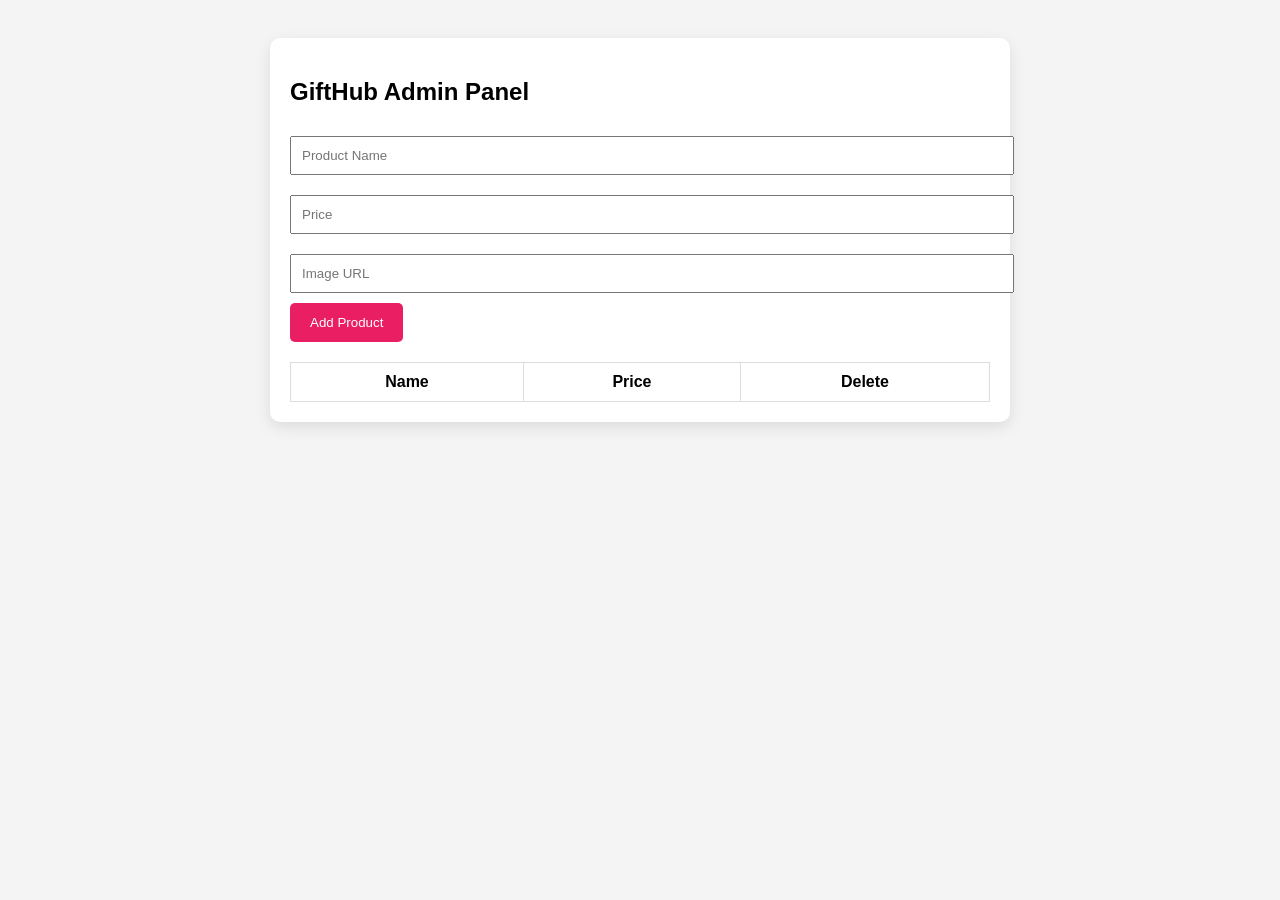
==== admin.html @ 0c245f31 "Add admin panel HTML structure" ====
<!DOCTYPE html>
<html lang="en">
<head>
<meta charset="UTF-8">
<meta name="viewport" content="width=device-width, initial-scale=1.0">
<title>GiftHub Admin Panel</title>

<style>
body{
    font-family:Arial,sans-serif;
    background:#f4f4f4;
    padding:30px;
}

.container{
    max-width:700px;
    margin:auto;
    background:#fff;
    padding:20px;
    border-radius:10px;
    box-shadow:0 5px 15px rgba(0,0,0,.1);
}

input,textarea{
    width:100%;
    padding:10px;
    margin:10px 0;
}

button{
    background:#e91e63;
    color:#fff;
    border:none;
    padding:12px 20px;
    cursor:pointer;
    border-radius:5px;
}

table{
    width:100%;
    margin-top:20px;
    border-collapse:collapse;
}

th,td{
    border:1px solid #ddd;
    padding:10px;
    text-align:center;
}
</style>

</head>
<body>

<div class="container">

<h2>GiftHub Admin Panel</h2>

<input id="name" placeholder="Product Name">

<input id="price" placeholder="Price">

<input id="image" placeholder="Image URL">

<button onclick="addProduct()">Add Product</button>

<table>

<thead>
<tr>
<th>Name</th>
<th>Price</th>
<th>Delete</th>
</tr>
</thead>

<tbody id="list"></tbody>

</table>

</div>

<script src="js/admin.js"></script>

</body>
</html>
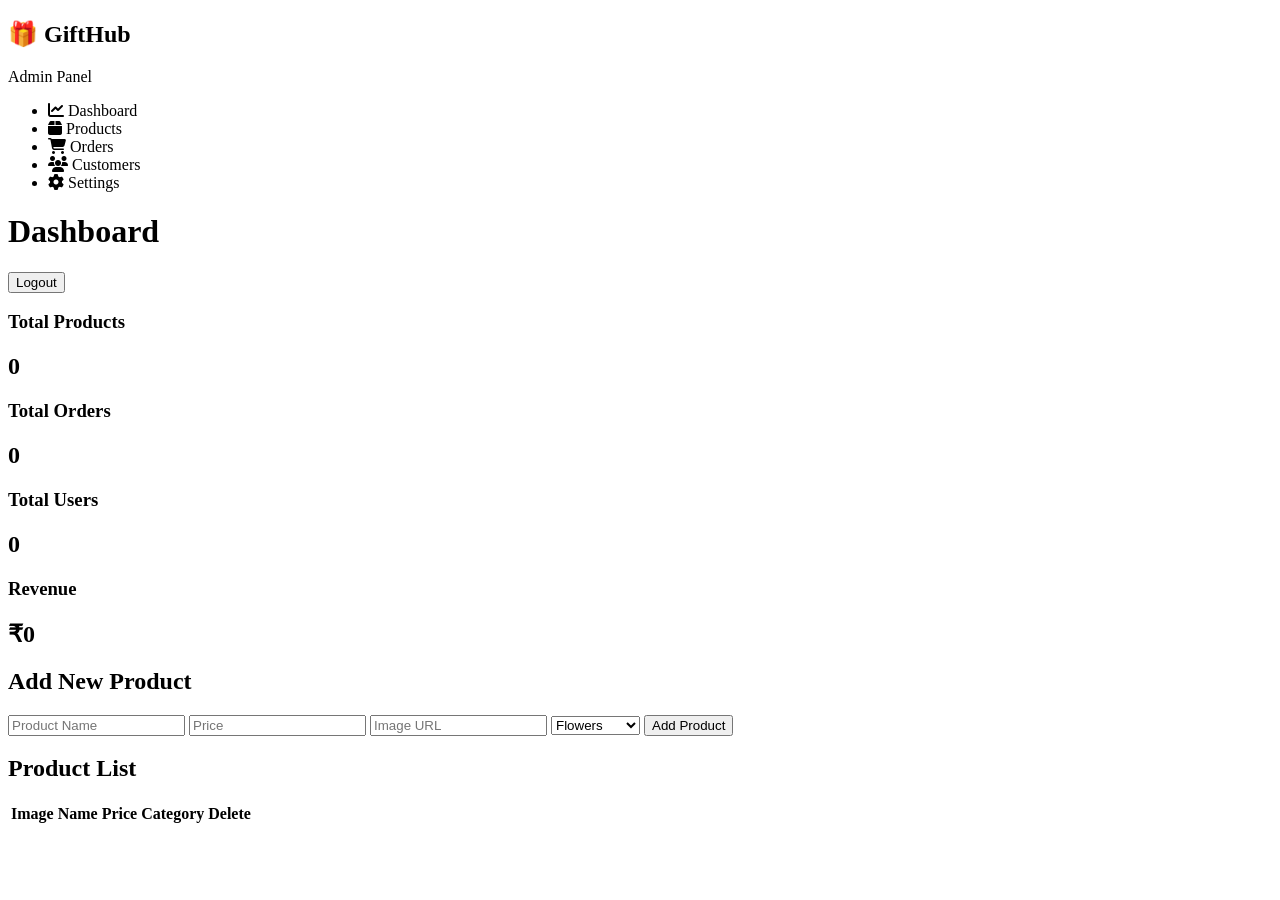
==== commit 60761f54: "Refactor admin.html for improved layout and styling" ====
--- a/admin.html
+++ b/admin.html
@@ -5,78 +5,161 @@
 <meta name="viewport" content="width=device-width, initial-scale=1.0">
 <title>GiftHub Admin Panel</title>
 
-<style>
-body{
-    font-family:Arial,sans-serif;
-    background:#f4f4f4;
-    padding:30px;
-}
+<link rel="stylesheet" href="css/admin.css">
 
-.container{
-    max-width:700px;
-    margin:auto;
-    background:#fff;
-    padding:20px;
-    border-radius:10px;
-    box-shadow:0 5px 15px rgba(0,0,0,.1);
-}
-
-input,textarea{
-    width:100%;
-    padding:10px;
-    margin:10px 0;
-}
-
-button{
-    background:#e91e63;
-    color:#fff;
-    border:none;
-    padding:12px 20px;
-    cursor:pointer;
-    border-radius:5px;
-}
-
-table{
-    width:100%;
-    margin-top:20px;
-    border-collapse:collapse;
-}
-
-th,td{
-    border:1px solid #ddd;
-    padding:10px;
-    text-align:center;
-}
-</style>
+<link rel="stylesheet"
+href="https://cdnjs.cloudflare.com/ajax/libs/font-awesome/6.5.2/css/all.min.css">
 
 </head>
 <body>
 
-<div class="container">
+<!-- Sidebar -->
+<div class="sidebar">
 
-<h2>GiftHub Admin Panel</h2>
+    <div class="logo">
+        <h2>🎁 GiftHub</h2>
+        <p>Admin Panel</p>
+    </div>
 
-<input id="name" placeholder="Product Name">
+    <ul>
+        <li class="active">
+            <i class="fa-solid fa-chart-line"></i>
+            Dashboard
+        </li>
 
-<input id="price" placeholder="Price">
+        <li>
+            <i class="fa-solid fa-box"></i>
+            Products
+        </li>
 
-<input id="image" placeholder="Image URL">
+        <li>
+            <i class="fa-solid fa-cart-shopping"></i>
+            Orders
+        </li>
 
-<button onclick="addProduct()">Add Product</button>
+        <li>
+            <i class="fa-solid fa-users"></i>
+            Customers
+        </li>
 
-<table>
+        <li>
+            <i class="fa-solid fa-gear"></i>
+            Settings
+        </li>
 
-<thead>
-<tr>
-<th>Name</th>
-<th>Price</th>
-<th>Delete</th>
-</tr>
-</thead>
+    </ul>
 
-<tbody id="list"></tbody>
+</div>
 
-</table>
+<!-- Main -->
+
+<div class="main">
+
+    <!-- Top Bar -->
+
+    <div class="topbar">
+
+        <h1>Dashboard</h1>
+
+        <button id="logoutBtn">
+            Logout
+        </button>
+
+    </div>
+
+    <!-- Cards -->
+
+    <div class="cards">
+
+        <div class="card">
+            <h3>Total Products</h3>
+            <h2 id="productCount">0</h2>
+        </div>
+
+        <div class="card">
+            <h3>Total Orders</h3>
+            <h2>0</h2>
+        </div>
+
+        <div class="card">
+            <h3>Total Users</h3>
+            <h2>0</h2>
+        </div>
+
+        <div class="card">
+            <h3>Revenue</h3>
+            <h2>₹0</h2>
+        </div>
+
+    </div>
+
+    <!-- Add Product -->
+
+    <div class="product-box">
+
+        <h2>Add New Product</h2>
+
+        <input
+        type="text"
+        id="name"
+        placeholder="Product Name">
+
+        <input
+        type="number"
+        id="price"
+        placeholder="Price">
+
+        <input
+        type="text"
+        id="image"
+        placeholder="Image URL">
+
+        <select id="category">
+            <option>Flowers</option>
+            <option>Cakes</option>
+            <option>Gifts</option>
+            <option>Chocolates</option>
+        </select>
+
+        <button onclick="addProduct()">
+            Add Product
+        </button>
+
+    </div>
+
+    <!-- Product Table -->
+
+    <div class="table-box">
+
+        <h2>Product List</h2>
+
+        <table>
+
+            <thead>
+
+            <tr>
+
+                <th>Image</th>
+
+                <th>Name</th>
+
+                <th>Price</th>
+
+                <th>Category</th>
+
+                <th>Delete</th>
+
+            </tr>
+
+            </thead>
+
+            <tbody id="productTable">
+
+            </tbody>
+
+        </table>
+
+    </div>
 
 </div>
 
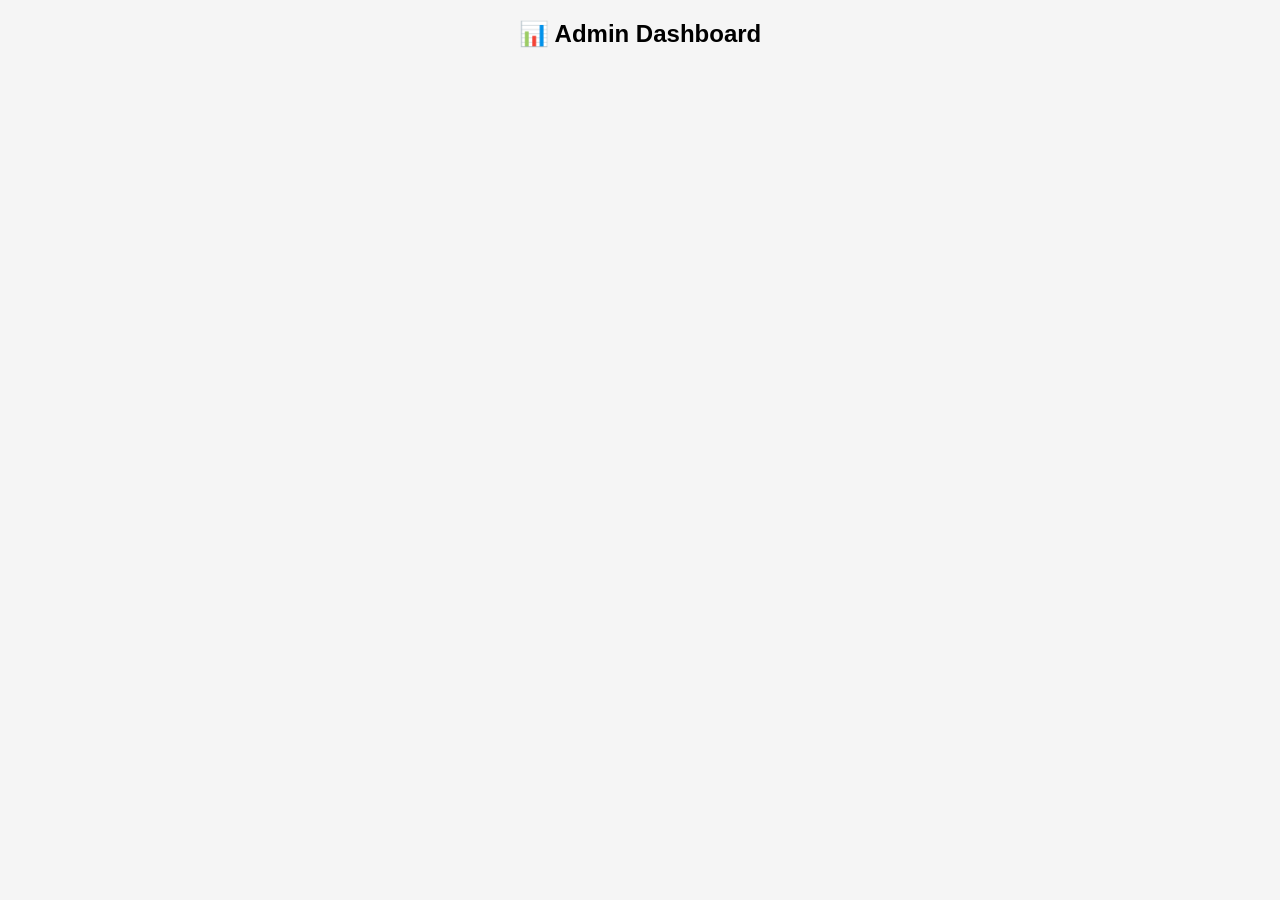
==== commit 61e46b0f: "Refactor admin.html for improved structure and styles" ====
--- a/admin.html
+++ b/admin.html
@@ -1,169 +1,15 @@
 <!DOCTYPE html>
-<html lang="en">
+<html>
 <head>
-<meta charset="UTF-8">
-<meta name="viewport" content="width=device-width, initial-scale=1.0">
-<title>GiftHub Admin Panel</title>
-
-<link rel="stylesheet" href="css/admin.css">
-
-<link rel="stylesheet"
-href="https://cdnjs.cloudflare.com/ajax/libs/font-awesome/6.5.2/css/all.min.css">
-
+  <title>Admin Dashboard - GiftHub</title>
+  <link rel="stylesheet" href="style.css">
 </head>
 <body>
 
-<!-- Sidebar -->
-<div class="sidebar">
+<h2 style="text-align:center;">📊 Admin Dashboard</h2>
 
-    <div class="logo">
-        <h2>🎁 GiftHub</h2>
-        <p>Admin Panel</p>
-    </div>
+<div id="orders"></div>
 
-    <ul>
-        <li class="active">
-            <i class="fa-solid fa-chart-line"></i>
-            Dashboard
-        </li>
-
-        <li>
-            <i class="fa-solid fa-box"></i>
-            Products
-        </li>
-
-        <li>
-            <i class="fa-solid fa-cart-shopping"></i>
-            Orders
-        </li>
-
-        <li>
-            <i class="fa-solid fa-users"></i>
-            Customers
-        </li>
-
-        <li>
-            <i class="fa-solid fa-gear"></i>
-            Settings
-        </li>
-
-    </ul>
-
-</div>
-
-<!-- Main -->
-
-<div class="main">
-
-    <!-- Top Bar -->
-
-    <div class="topbar">
-
-        <h1>Dashboard</h1>
-
-        <button id="logoutBtn">
-            Logout
-        </button>
-
-    </div>
-
-    <!-- Cards -->
-
-    <div class="cards">
-
-        <div class="card">
-            <h3>Total Products</h3>
-            <h2 id="productCount">0</h2>
-        </div>
-
-        <div class="card">
-            <h3>Total Orders</h3>
-            <h2>0</h2>
-        </div>
-
-        <div class="card">
-            <h3>Total Users</h3>
-            <h2>0</h2>
-        </div>
-
-        <div class="card">
-            <h3>Revenue</h3>
-            <h2>₹0</h2>
-        </div>
-
-    </div>
-
-    <!-- Add Product -->
-
-    <div class="product-box">
-
-        <h2>Add New Product</h2>
-
-        <input
-        type="text"
-        id="name"
-        placeholder="Product Name">
-
-        <input
-        type="number"
-        id="price"
-        placeholder="Price">
-
-        <input
-        type="text"
-        id="image"
-        placeholder="Image URL">
-
-        <select id="category">
-            <option>Flowers</option>
-            <option>Cakes</option>
-            <option>Gifts</option>
-            <option>Chocolates</option>
-        </select>
-
-        <button onclick="addProduct()">
-            Add Product
-        </button>
-
-    </div>
-
-    <!-- Product Table -->
-
-    <div class="table-box">
-
-        <h2>Product List</h2>
-
-        <table>
-
-            <thead>
-
-            <tr>
-
-                <th>Image</th>
-
-                <th>Name</th>
-
-                <th>Price</th>
-
-                <th>Category</th>
-
-                <th>Delete</th>
-
-            </tr>
-
-            </thead>
-
-            <tbody id="productTable">
-
-            </tbody>
-
-        </table>
-
-    </div>
-
-</div>
-
-<script src="js/admin.js"></script>
-
+<script src="admin.js"></script>
 </body>
 </html>
--- a/style.css
+++ b/style.css
@@ -0,0 +1,103 @@
+body{
+  margin:0;
+  font-family:Arial;
+  background:#f5f5f5;
+}
+
+header{
+  display:flex;
+  justify-content:space-between;
+  align-items:center;
+  padding:15px;
+  background:white;
+  box-shadow:0 2px 10px rgba(0,0,0,0.1);
+}
+
+.logo{
+  font-size:22px;
+  color:#e91e63;
+  font-weight:bold;
+}
+
+#products{
+  display:grid;
+  grid-template-columns:repeat(2,1fr);
+  gap:15px;
+  padding:15px;
+}
+
+.card{
+  background:white;
+  padding:10px;
+  border-radius:10px;
+  text-align:center;
+  box-shadow:0 2px 8px rgba(0,0,0,0.1);
+}
+
+button{
+  background:#e91e63;
+  color:white;
+  border:none;
+  padding:6px 10px;
+  border-radius:5px;
+  cursor:pointer;
+}
+.nav-icons{
+display:flex;
+gap:20px;
+font-size:20px;
+cursor:pointer;
+align-items:center;
+}
+
+.nav-icons span:hover{
+color:#e91e63;
+}
+.product{
+transition:.4s;
+}
+
+.product:hover{
+transform:translateY(-10px);
+box-shadow:0 15px 30px rgba(0,0,0,.2);
+}
+body {
+  font-family: Arial;
+  margin: 0;
+  background: #f5f5f5;
+}
+
+header {
+  display: flex;
+  justify-content: space-between;
+  padding: 15px;
+  background: white;
+  align-items: center;
+}
+
+.products {
+  display: grid;
+  grid-template-columns: repeat(auto-fit, minmax(150px, 1fr));
+  gap: 10px;
+  padding: 10px;
+}
+
+.card {
+  background: white;
+  padding: 10px;
+  border-radius: 10px;
+  text-align: center;
+}
+
+.card img {
+  width: 100%;
+  border-radius: 10px;
+}
+
+button {
+  background: crimson;
+  color: white;
+  border: none;
+  padding: 8px;
+  border-radius: 5px;
+}
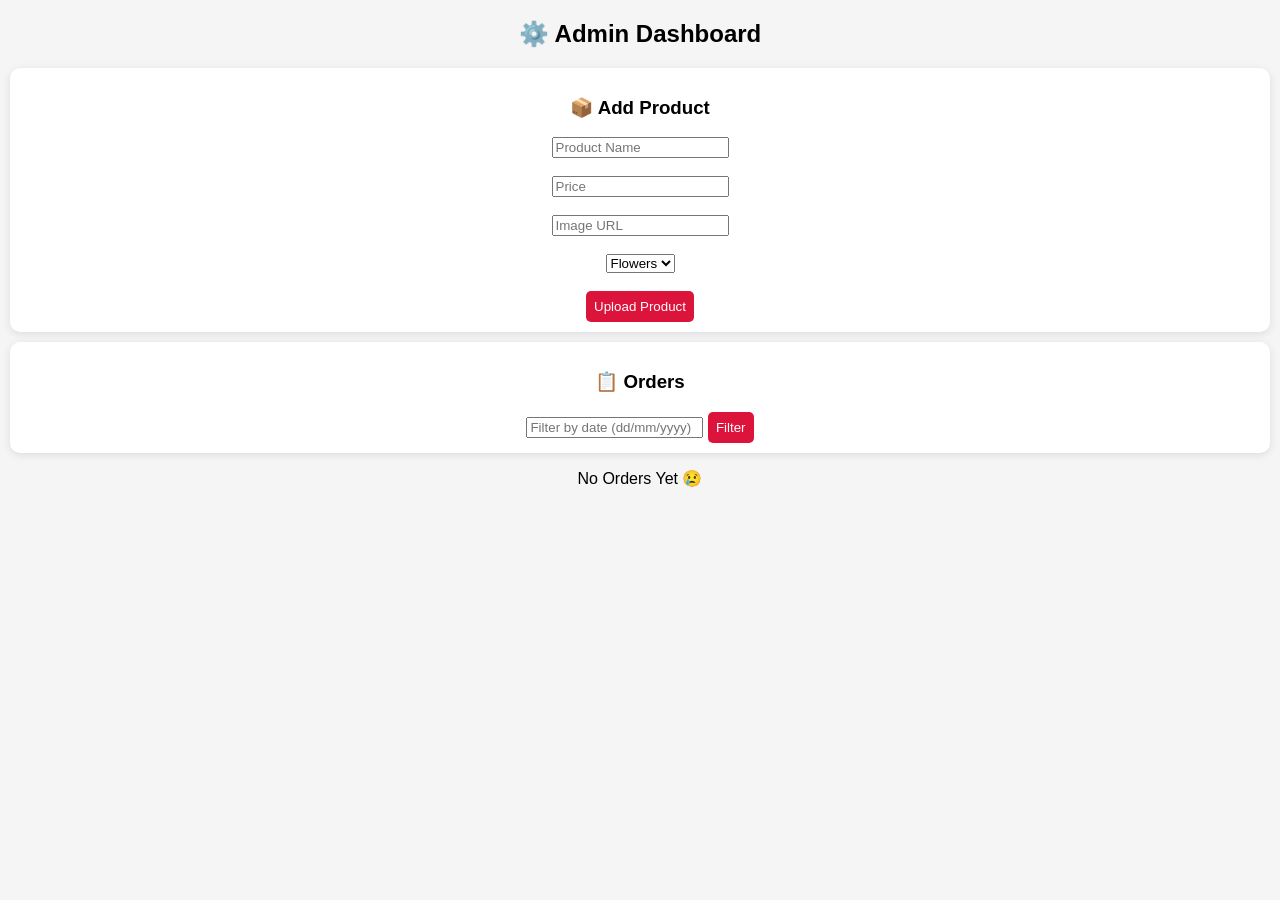
==== commit fb0a5115: "Update Admin Dashboard title and content" ====
--- a/admin.html
+++ b/admin.html
@@ -1,14 +1,41 @@
 <!DOCTYPE html>
 <html>
 <head>
-  <title>Admin Dashboard - GiftHub</title>
+  <title>Admin Panel - GiftHub</title>
   <link rel="stylesheet" href="style.css">
 </head>
 <body>
 
-<h2 style="text-align:center;">📊 Admin Dashboard</h2>
+<h2 style="text-align:center;">⚙️ Admin Dashboard</h2>
 
-<div id="orders"></div>
+<div class="admin-container">
+
+  <!-- PRODUCT UPLOAD -->
+  <div class="card">
+    <h3>📦 Add Product</h3>
+    <input id="pname" placeholder="Product Name"><br><br>
+    <input id="pprice" placeholder="Price"><br><br>
+    <input id="pimg" placeholder="Image URL"><br><br>
+    <select id="pcat">
+      <option value="flowers">Flowers</option>
+      <option value="cakes">Cakes</option>
+      <option value="gifts">Gifts</option>
+    </select><br><br>
+
+    <button onclick="addProduct()">Upload Product</button>
+  </div>
+
+  <!-- FILTER ORDERS -->
+  <div class="card">
+    <h3>📋 Orders</h3>
+    <input id="filterDate" placeholder="Filter by date (dd/mm/yyyy)">
+    <button onclick="renderOrders()">Filter</button>
+  </div>
+
+  <!-- ORDERS LIST -->
+  <div id="orders"></div>
+
+</div>
 
 <script src="admin.js"></script>
 </body>
--- a/style.css
+++ b/style.css
@@ -1,4 +1,9 @@
-body{
+.card {
+  background: white;
+  margin: 10px;
+  padding: 10px;
+  border-radius: 10px;
+}body{
   margin:0;
   font-family:Arial;
   background:#f5f5f5;
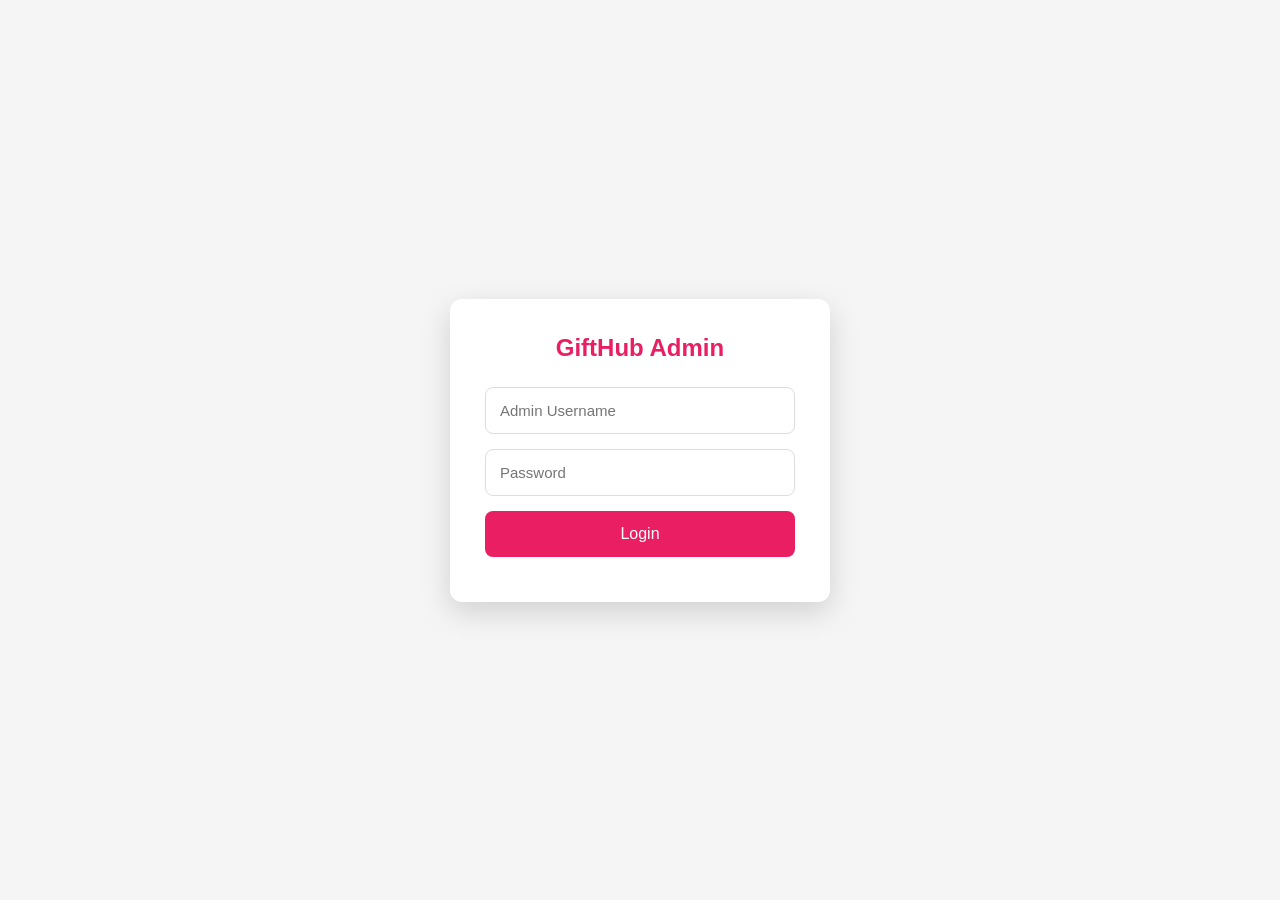
==== commit 1a5939e0: "Revamp admin panel layout and styling" ====
--- a/admin.html
+++ b/admin.html
@@ -1,42 +1,112 @@
 <!DOCTYPE html>
-<html>
+<html lang="en">
 <head>
-  <title>Admin Panel - GiftHub</title>
-  <link rel="stylesheet" href="style.css">
+<meta charset="UTF-8">
+<meta name="viewport" content="width=device-width, initial-scale=1.0">
+<title>GiftHub Admin Login</title>
+
+<style>
+*{
+margin:0;
+padding:0;
+box-sizing:border-box;
+font-family:Arial,sans-serif;
+}
+
+body{
+background:#f5f5f5;
+height:100vh;
+display:flex;
+justify-content:center;
+align-items:center;
+}
+
+.login-box{
+width:380px;
+background:#fff;
+padding:35px;
+border-radius:12px;
+box-shadow:0 10px 30px rgba(0,0,0,.15);
+}
+
+.login-box h2{
+text-align:center;
+margin-bottom:25px;
+color:#e91e63;
+}
+
+input{
+width:100%;
+padding:14px;
+margin-bottom:15px;
+border:1px solid #ddd;
+border-radius:8px;
+font-size:15px;
+}
+
+button{
+width:100%;
+padding:14px;
+background:#e91e63;
+color:#fff;
+border:none;
+border-radius:8px;
+font-size:16px;
+cursor:pointer;
+}
+
+button:hover{
+background:#c2185b;
+}
+
+.error{
+color:red;
+text-align:center;
+margin-top:10px;
+}
+</style>
+
 </head>
+
 <body>
 
-<h2 style="text-align:center;">⚙️ Admin Dashboard</h2>
+<div class="login-box">
 
-<div class="admin-container">
+<h2>GiftHub Admin</h2>
 
-  <!-- PRODUCT UPLOAD -->
-  <div class="card">
-    <h3>📦 Add Product</h3>
-    <input id="pname" placeholder="Product Name"><br><br>
-    <input id="pprice" placeholder="Price"><br><br>
-    <input id="pimg" placeholder="Image URL"><br><br>
-    <select id="pcat">
-      <option value="flowers">Flowers</option>
-      <option value="cakes">Cakes</option>
-      <option value="gifts">Gifts</option>
-    </select><br><br>
+<input type="text" id="username" placeholder="Admin Username">
 
-    <button onclick="addProduct()">Upload Product</button>
-  </div>
+<input type="password" id="password" placeholder="Password">
 
-  <!-- FILTER ORDERS -->
-  <div class="card">
-    <h3>📋 Orders</h3>
-    <input id="filterDate" placeholder="Filter by date (dd/mm/yyyy)">
-    <button onclick="renderOrders()">Filter</button>
-  </div>
+<button onclick="login()">Login</button>
 
-  <!-- ORDERS LIST -->
-  <div id="orders"></div>
+<p class="error" id="msg"></p>
 
 </div>
 
-<script src="admin.js"></script>
+<script>
+
+function login(){
+
+let user=document.getElementById("username").value;
+
+let pass=document.getElementById("password").value;
+
+if(user==="admin" && pass==="admin123"){
+
+localStorage.setItem("admin","true");
+
+window.location.href="dashboard.html";
+
+}else{
+
+document.getElementById("msg").innerHTML="Invalid Username or Password";
+
+}
+
+}
+
+</script>
+
 </body>
 </html>
